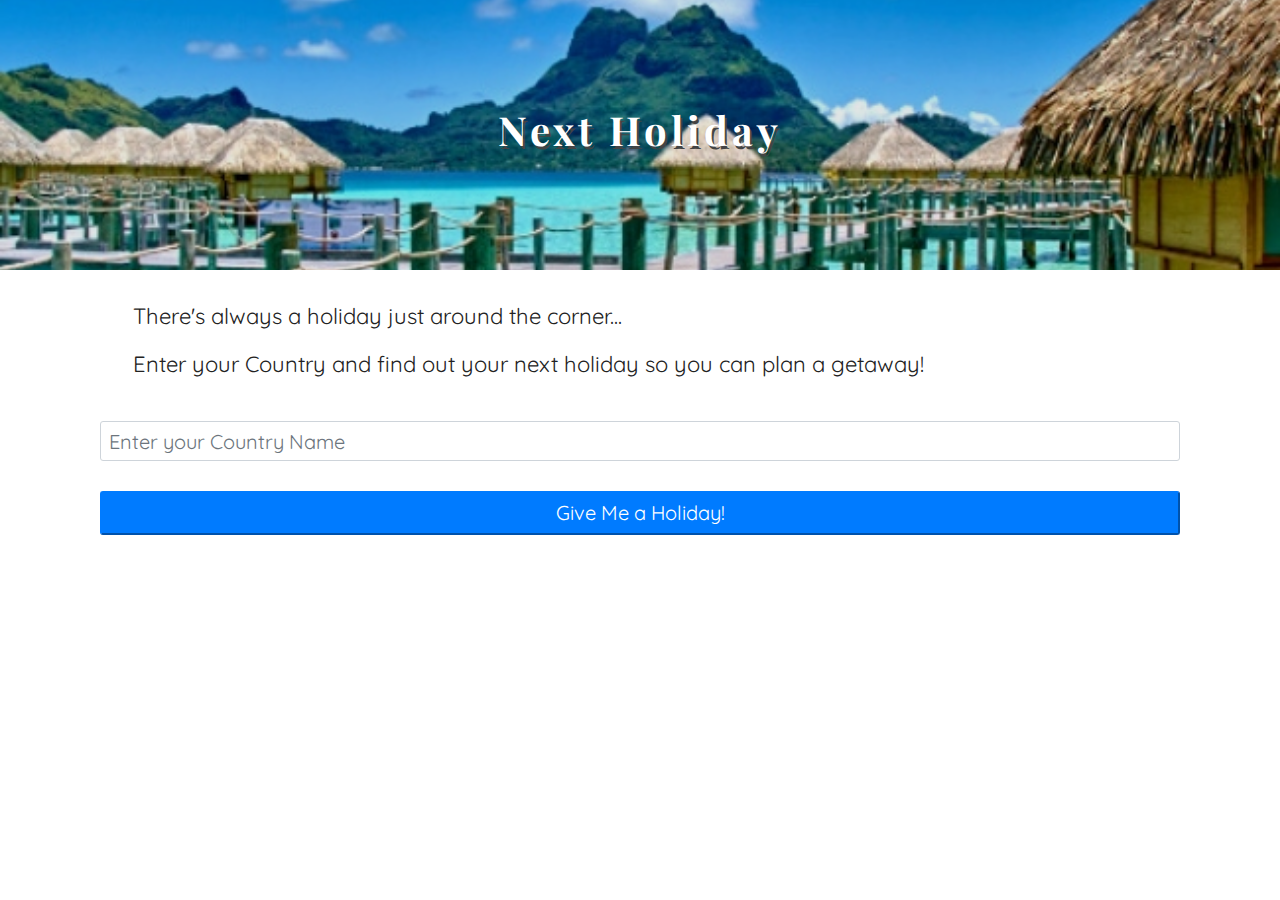
==== index.html @ 9cc2ecb3 "Got the holiday GET ajax to retrieve the right data for country" ====
<!DOCTYPE html>
<html lang="en">

<head>
  <meta charset="UTF-8">
  <meta name="viewport" content="width=device-width, initial-scale=1.0">
  <link href="https://fonts.googleapis.com/css2?family=Playfair+Display:ital@1&family=Quicksand&display=swap"
    rel="stylesheet">
  <link rel="stylesheet" href="https://cdnjs.cloudflare.com/ajax/libs/font-awesome/5.14.0/css/all.min.css"
    integrity="sha512-1PKOgIY59xJ8Co8+NE6FZ+LOAZKjy+KY8iq0G4B3CyeY6wYHN3yt9PW0XpSriVlkMXe40PTKnXrLnZ9+fkDaog=="
    crossorigin="anonymous" />
  <link rel="stylesheet" href="https://stackpath.bootstrapcdn.com/bootstrap/4.3.1/css/bootstrap.min.css"
    integrity="sha384-ggOyR0iXCbMQv3Xipma34MD+dH/1fQ784/j6cY/iJTQUOhcWr7x9JvoRxT2MZw1T" crossorigin="anonymous">
  <link rel="stylesheet" href="css/styles.css">
  <title>Document</title>
</head>

<body>

  <div class="modal-overlay hidden">
    <i class="fas fa-times mobile-menu-close"></i>
    <div class="mobile-menu-content">
      <a href="index.html">HOME</a>
      <a href="holiday.html">HOLIDAY INFO</a>
      <a href="hotels.html">SEARCH HOTELS</a>
    </div>

  </div>

  <div class="hero-img-container">

    <i class="fas fa-bars mobile-menu-icon"></i>
    <p class='hero-img-text'>Next Holiday</p>
    <div class="overlay"></div>
  </div>

  <div class="container">
    <div class="row">
      <div class="col-11 description-text mt-5">
        <p>There's always a holiday just around the corner...</p>
        <p class="mt-4">Enter your Country and find out your next holiday so you can plan a getaway!</p>
      </div>
    </div>

    <div class="row description-input col-12 mt-5">
      <form action="#">
        <input id="country-input" name="country-input" class="form-control py-4 rounded-lg" aria-label="country-input"
          type="text" placeholder="Enter your Country Name">
        <button class="btn-primary description-submit mt-5 py-2 rounded-lg" type="submit">Give Me a Holiday!</button>
      </form>
    </div>

  </div>

  <script src="https://cdnjs.cloudflare.com/ajax/libs/jquery/3.5.1/jquery.min.js"
    integrity="sha512-bLT0Qm9VnAYZDflyKcBaQ2gg0hSYNQrJ8RilYldYQ1FxQYoCLtUjuuRuZo+fjqhx/qtq/1itJ0C2ejDxltZVFg=="
    crossorigin="anonymous"></script>
  <script src='app.js'></script>
  <script src="isoCountries.js"></script>
  <script src='main.js'></script>
</body>

</html>
---- css/styles.css ----
* {
  box-sizing: border-box;
}

/* @font-face {
  font-family: "Quicksand";
  src: url("https://fonts.googleapis.com/css2?family=Quicksand:wght@500&display=swap");
  font-display: swap;
} */

/* @font-face {
  src: 'url("../fonts/lobster-regular-webfont.woff") format=woff';
  font-family: "Lobster", cursive;
  font-display: swap;
} */

html {
  font-size: 62.5%;
}

body {
  margin: 0;
  font-family: "Quicksand", sans-serif;
}

.hero-img-container {
  background-image: url("../images/tropical-island-sm.jpg");
  width: 100%;
  height: 30vh;
  background-position: center;
  background-repeat: no-repeat;
  background-size: cover;
  margin: auto;
  display: flex;
  align-items: center;
  justify-content: center;
  font-family: "Playfair Display", serif;
  position: relative;
}

.hero-img-text {
  font-size: 4rem;
  letter-spacing: 4px;
  color: #fff;
  text-shadow: 2px 3px #444;
  z-index: 1;
  font-weight: bold;
  /* font-family: "Quicksand"; */
}

.overlay {
  position: absolute;
  top: 0;
  left: 0;
  height: 100%;
  width: 100%;
  background-color: rgba(0, 0, 0, 0.1);
}

.mobile-menu-icon {
  font-size: 2.5rem;
  color: #fff;
  position: absolute;
  top: 2rem;
  left: 2rem;
  text-shadow: 2px 3px #444;
  z-index: 1;
}

.mobile-menu-close {
  color: #444;
  font-size: 3rem;
  position: absolute;
  top: 2rem;
  left: 2rem;
}

.modal-overlay {
  position: fixed;
  top: 0;
  display: flex;
  height: 100vh;
  width: 100%;
  z-index: 3;
  background-color: #fff;
}

.mobile-menu-content {
  width: 100%;
  height: 80%;
  background-color: #fff;
  display: flex;
  justify-content: center;
  align-items: center;
  flex-direction: column;
}

.mobile-menu-content a {
  color: #444;
  font-size: 3rem;
  text-decoration: none;
  font-weight: bold;
  line-height: 7rem;
}

.description-text {
  color: #222;
  font-size: 2.2rem;
  margin: auto;
}

/* ***************** */
.description-input {
  justify-content: center;
  margin: auto;
}

.description-input form {
  width: 100%;
}

.description-input form input {
  height: 4rem;
  font-size: 2rem;
}

.description-submit {
  font-size: 2rem;
  width: 100%;
}

.hidden {
  display: none;
}
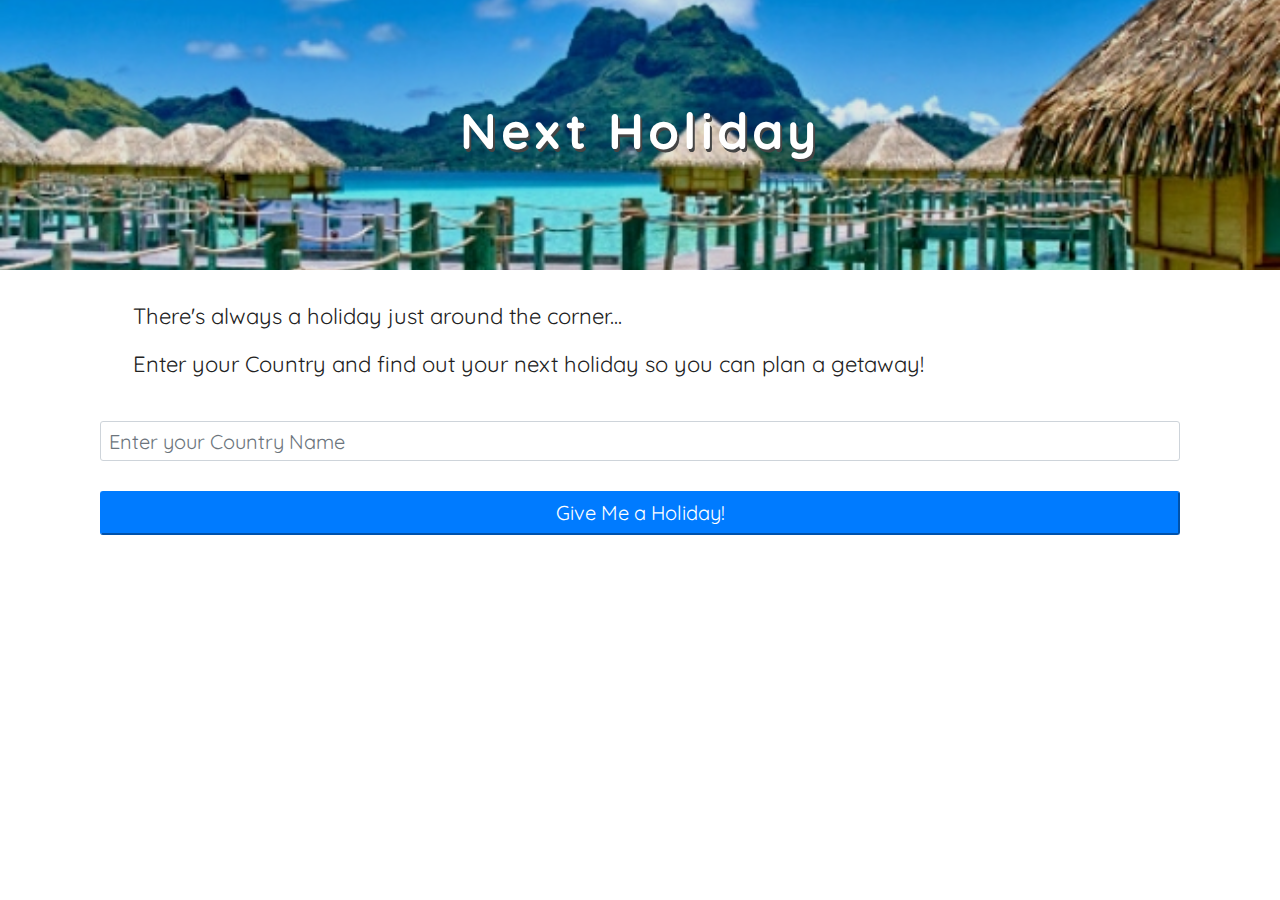
==== commit 4b7052d8: "Restructured and refactored all js files" ====
--- a/index.html
+++ b/index.html
@@ -43,21 +43,24 @@
     </div>
 
     <div class="row description-input col-12 mt-5">
-      <form action="#">
-        <input id="country-input" name="country-input" class="form-control py-4 rounded-lg" aria-label="country-input"
-          type="text" placeholder="Enter your Country Name">
+
+      <form class="home-pg-form" action="#">
+
+        <!-- // Home page country input -->
+        <input id="home-pg-country-input" name="home-pg-country-input" class="form-control py-4 rounded-lg"
+          aria-label="home-pg-country-input" type="text" placeholder="Enter your Country Name">
+
         <button class="btn-primary description-submit mt-5 py-2 rounded-lg" type="submit">Give Me a Holiday!</button>
       </form>
     </div>
 
   </div>
 
+
   <script src="https://cdnjs.cloudflare.com/ajax/libs/jquery/3.5.1/jquery.min.js"
     integrity="sha512-bLT0Qm9VnAYZDflyKcBaQ2gg0hSYNQrJ8RilYldYQ1FxQYoCLtUjuuRuZo+fjqhx/qtq/1itJ0C2ejDxltZVFg=="
     crossorigin="anonymous"></script>
-  <script src='app.js'></script>
-  <script src="isoCountries.js"></script>
-  <script src='main.js'></script>
+  <script src='components/app.js'></script>
 </body>
 
 </html>
--- a/css/styles.css
+++ b/css/styles.css
@@ -34,22 +34,22 @@
   display: flex;
   align-items: center;
   justify-content: center;
-  font-family: "Playfair Display", serif;
   position: relative;
 }
 
 .hero-img-text {
-  font-size: 4rem;
+  font-size: 5rem;
   letter-spacing: 4px;
   color: #fff;
   text-shadow: 2px 3px #444;
   z-index: 1;
   font-weight: bold;
-  /* font-family: "Quicksand"; */
+  text-align: center;
 }
 
 .overlay {
   position: absolute;
+  z-index: 0;
   top: 0;
   left: 0;
   height: 100%;
@@ -64,7 +64,7 @@
   top: 2rem;
   left: 2rem;
   text-shadow: 2px 3px #444;
-  z-index: 1;
+  z-index: 2;
 }
 
 .mobile-menu-close {
@@ -97,7 +97,7 @@
 
 .mobile-menu-content a {
   color: #444;
-  font-size: 3rem;
+  font-size: 4rem;
   text-decoration: none;
   font-weight: bold;
   line-height: 7rem;
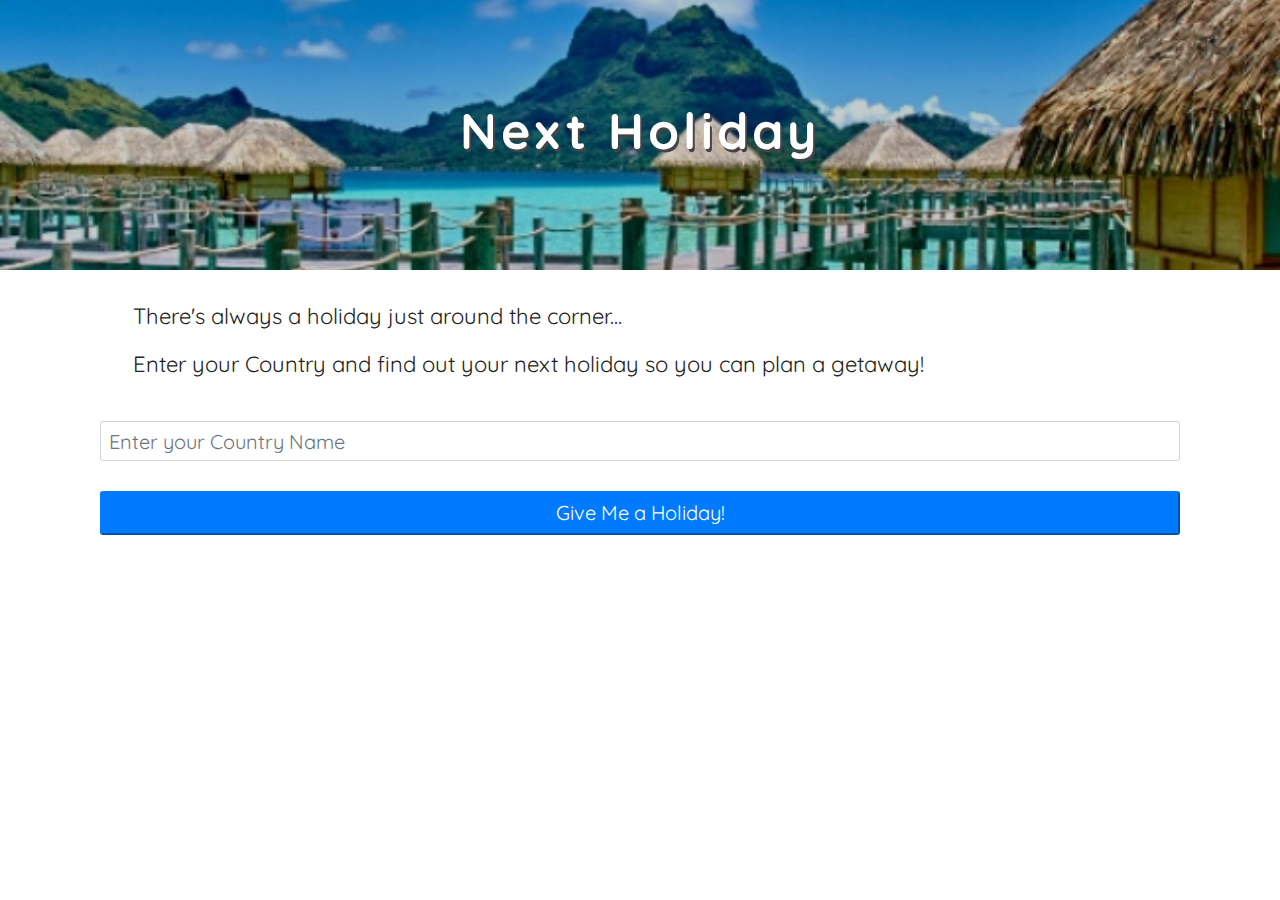
==== commit bddb381e: "Added the flights page. Problem with ajax request" ====
--- a/index.html
+++ b/index.html
@@ -21,8 +21,9 @@
     <i class="fas fa-times mobile-menu-close"></i>
     <div class="mobile-menu-content">
       <a href="index.html">HOME</a>
-      <a href="holiday.html">HOLIDAY INFO</a>
       <a href="hotels.html">SEARCH HOTELS</a>
+      <a href="flights.html">SEARCH FLIGHTS</a>
+
     </div>
 
   </div>
--- a/css/styles.css
+++ b/css/styles.css
@@ -5,12 +5,6 @@
 /* @font-face {
   font-family: "Quicksand";
   src: url("https://fonts.googleapis.com/css2?family=Quicksand:wght@500&display=swap");
-  font-display: swap;
-} */
-
-/* @font-face {
-  src: 'url("../fonts/lobster-regular-webfont.woff") format=woff';
-  font-family: "Lobster", cursive;
   font-display: swap;
 } */
 
@@ -54,7 +48,7 @@
   left: 0;
   height: 100%;
   width: 100%;
-  background-color: rgba(0, 0, 0, 0.1);
+  background-color: rgba(0, 0, 0, 0.2);
 }
 
 .mobile-menu-icon {
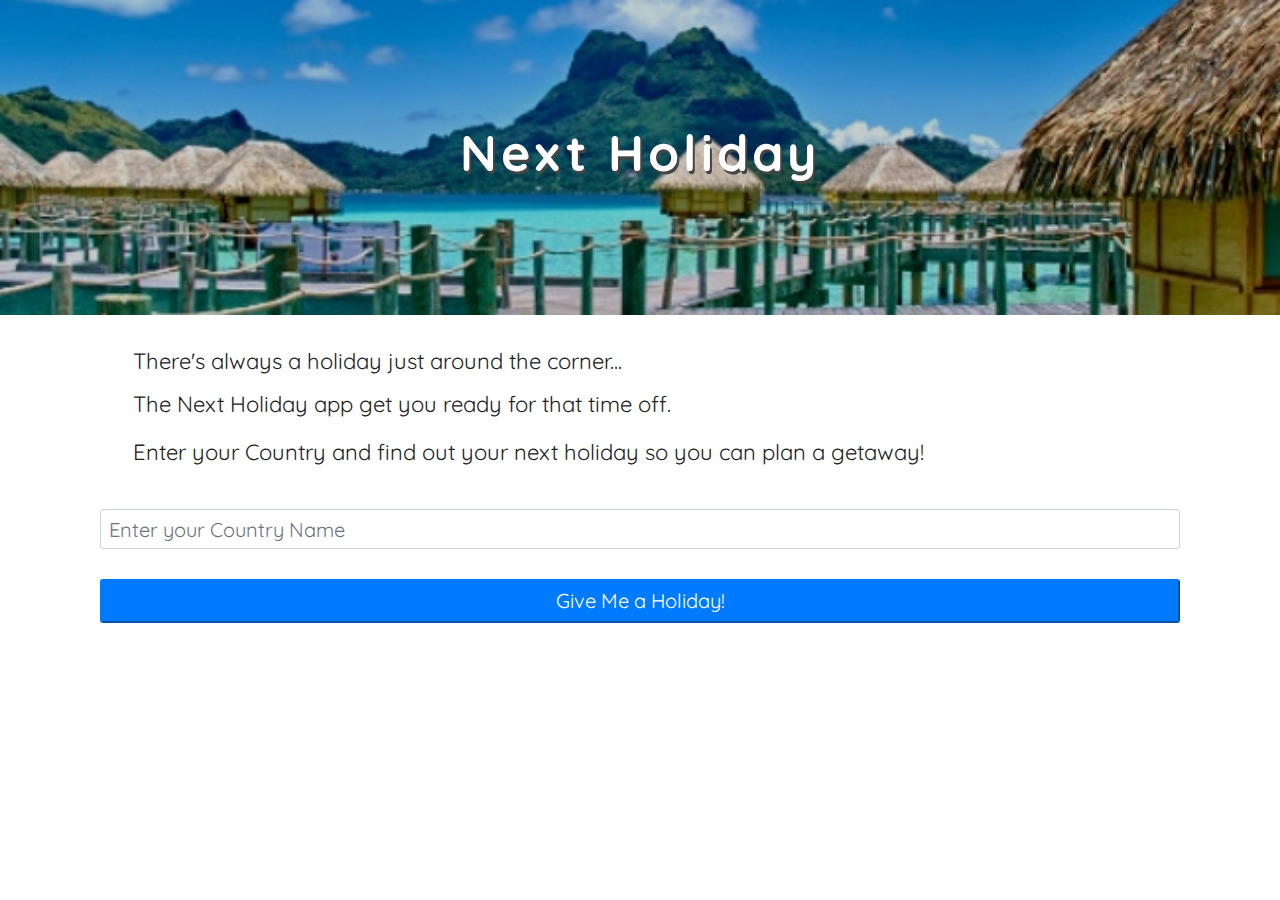
==== commit f92dbe72: "Added small description of app on homepage" ====
--- a/index.html
+++ b/index.html
@@ -39,6 +39,7 @@
     <div class="row">
       <div class="col-11 description-text mt-5">
         <p>There's always a holiday just around the corner...</p>
+        <p>The Next Holiday app get you ready for that time off.</p>
         <p class="mt-4">Enter your Country and find out your next holiday so you can plan a getaway!</p>
       </div>
     </div>
--- a/css/styles.css
+++ b/css/styles.css
@@ -20,7 +20,7 @@
 .hero-img-container {
   background-image: url("../images/tropical-island-sm.jpg");
   width: 100%;
-  height: 30vh;
+  height: 35vh;
   background-position: center;
   background-repeat: no-repeat;
   background-size: cover;
@@ -103,7 +103,6 @@
   margin: auto;
 }
 
-/* ***************** */
 .description-input {
   justify-content: center;
   margin: auto;
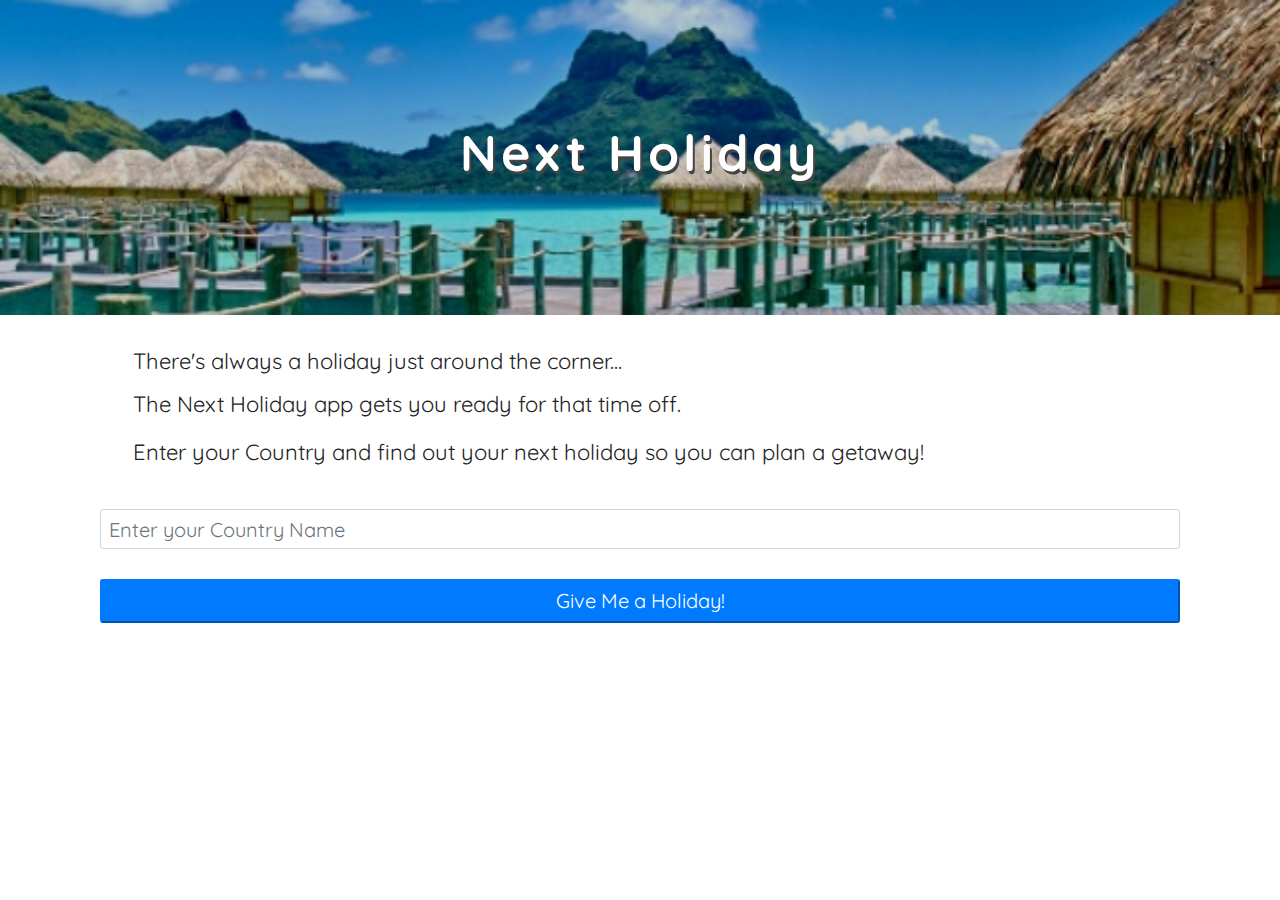
==== commit 3eb39d94: "typo" ====
--- a/index.html
+++ b/index.html
@@ -39,7 +39,7 @@
     <div class="row">
       <div class="col-11 description-text mt-5">
         <p>There's always a holiday just around the corner...</p>
-        <p>The Next Holiday app get you ready for that time off.</p>
+        <p>The Next Holiday app gets you ready for that time off.</p>
         <p class="mt-4">Enter your Country and find out your next holiday so you can plan a getaway!</p>
       </div>
     </div>
